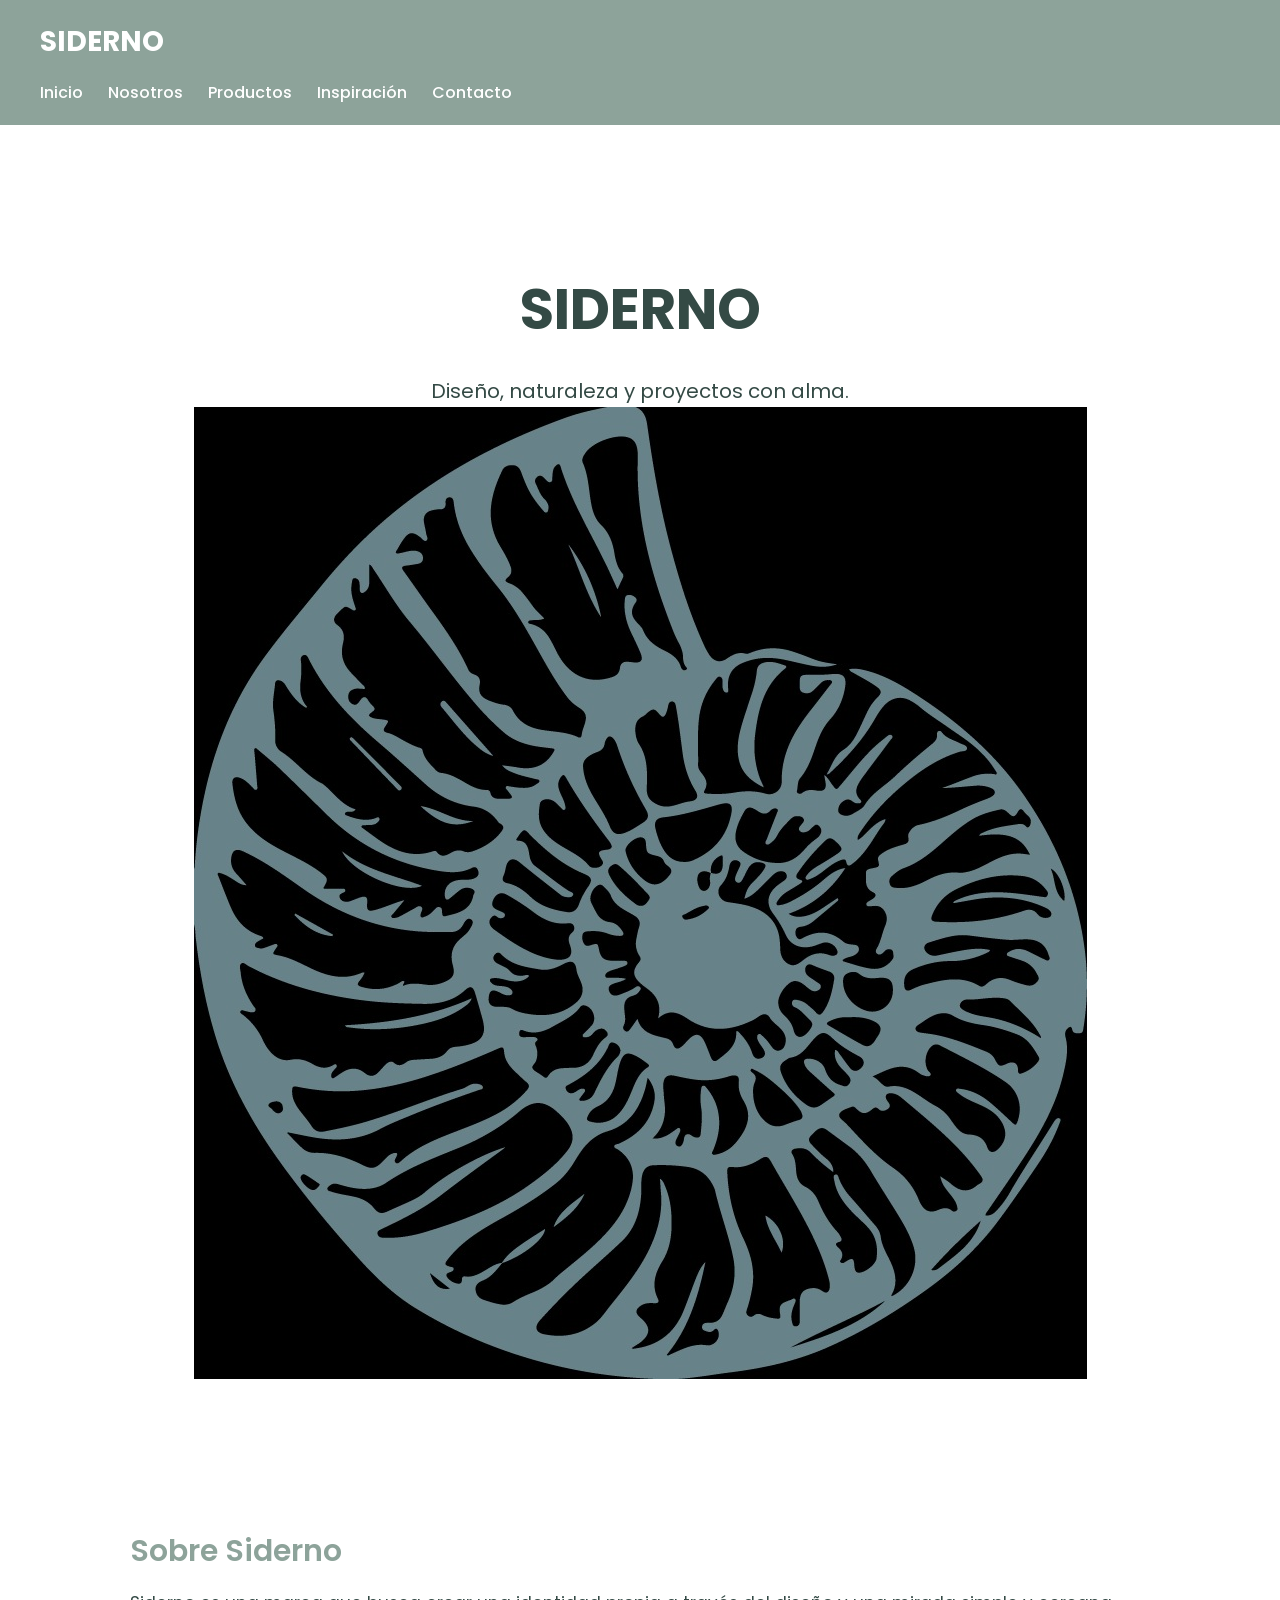
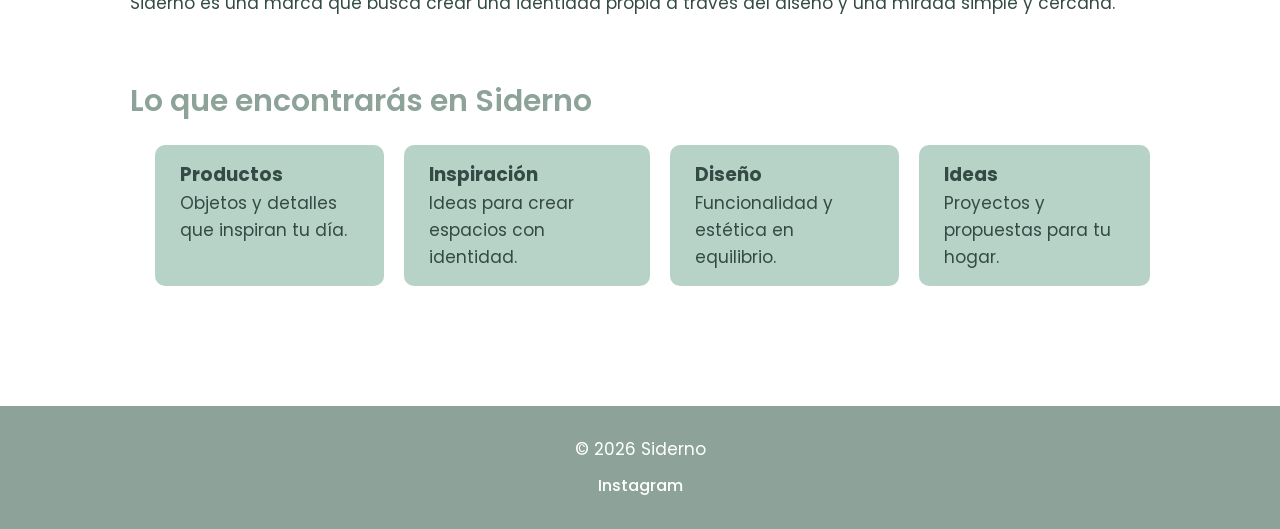
==== index.html @ 8a895bac "Update index.html" ====
<!DOCTYPE html>
<html lang="es">

<head>
    <meta charset="UTF-8">
    <meta name="viewport" content="width=device-width, initial-scale=1.0">

    <title>Siderno</title>

    <!-- Tipografía Google Fonts -->
    <link rel="preconnect" href="https://fonts.googleapis.com">
    <link rel="preconnect" href="https://fonts.gstatic.com" crossorigin>
    <link href="https://fonts.googleapis.com/css2?family=Poppins:wght@300;400;500;600;700&display=swap" rel="stylesheet">

    <!-- Hoja de estilos -->
    <link rel="stylesheet" href="styles/styles.css">
</head>

<body>

    <!-- ENCABEZADO Y NAVEGACIÓN -->
    <header>
        <p class="logo">SIDERNO</p>

        <nav>
            <ul>
                <li><a href="index.html">Inicio</a></li>
                <li><a href="pages/nosotros.html">Nosotros</a></li>
                <li><a href="pages/productos.html">Productos</a></li>
                <li><a href="pages/inspiracion.html">Inspiración</a></li>
                <li><a href="pages/contacto.html">Contacto</a></li>
            </ul>
        </nav>
    </header>

    <main>

        <!-- PRESENTACIÓN PRINCIPAL -->
        <section class="hero">
            <div class="hero-contenido">
                <h1>SIDERNO</h1>
                <p>Diseño, naturaleza y proyectos con alma.</p>
            </div>

            <img src="siderno.jpg" alt="Imagen representativa de Siderno">
        </section>

        <!-- PRESENTACIÓN DE LA MARCA -->
        <section class="sobre-siderno">
            <h2>Sobre Siderno</h2>

            <p>
                Siderno es una marca que busca crear una identidad propia
                a través del diseño y una mirada simple y cercana.
            </p>
        </section>

        <!-- CATEGORÍAS -->
        <section class="categorias">
            <h2>Lo que encontrarás en Siderno</h2>

            <ul class="lista-siderno">
                <li>
                    <h3>Productos</h3>
                    <p>Objetos y detalles que inspiran tu día.</p>
                </li>

                <li>
                    <h3>Inspiración</h3>
                    <p>Ideas para crear espacios con identidad.</p>
                </li>

                <li>
                    <h3>Diseño</h3>
                    <p>Funcionalidad y estética en equilibrio.</p>
                </li>

                <li>
                    <h3>Ideas</h3>
                    <p>Proyectos y propuestas para tu hogar.</p>
                </li>
            </ul>
        </section>

    </main>

    <!-- PIE DE PÁGINA -->
    <footer>
        <p>© 2026 Siderno</p>

        <nav>
            <ul>
                <li>
                    <a href="https://www.instagram.com/siderno.ar/">Instagram</a>
                </li>
            </ul>
        </nav>
    </footer>

</body>

</html>
---- styles/styles.css ----
/* =========================
   1. ESTILOS GENERALES
========================= */

* {
    margin: 0;
    padding: 0;
    box-sizing: border-box;
}

body {
    font-family: 'Poppins', sans-serif;
    background-color: #FFFFFF;
    color: #344A45;
    line-height: 1.6;
}

/* =========================
   2. HEADER Y NAVEGACIÓN
========================= */

header {
    background-color: #8DA39A;
    padding: 20px 40px;
}

header p {
    font-size: 28px;
    font-weight: 700;
    color: #FFFFFF;
}

nav ul {
    list-style: none;
    display: flex;
    gap: 25px;
    margin-top: 15px;
}

nav a {
    text-decoration: none;
    color: #FFFFFF;
    font-weight: 500;
}

nav a:hover {
    color: #D27243;
}

/* =========================
   3. CONTENIDO PRINCIPAL
========================= */

main {
    max-width: 1100px;
    margin: 0 auto;
    padding: 60px 40px;
}

section {
    margin-bottom: 60px;
}

h1 {
    font-size: 48px;
    font-weight: 700;
    color: #344A45;
    margin-bottom: 15px;
}

h2 {
    font-size: 30px;
    font-weight: 600;
    color: #8DA39A;
    margin-bottom: 15px;
}

p {
    font-size: 17px;
}

/* =========================
   4. PRESENTACIÓN
========================= */

.hero {
    text-align: center;
    padding: 80px 20px;
}

.hero h1 {
    font-size: 56px;
    margin-bottom: 20px;
}

.hero p {
    font-size: 20px;
}

/* =========================
   5. SECCIONES Y ARTÍCULOS
========================= */

article {
    background-color: #B7D2C7;
    padding: 25px;
    border-radius: 12px;
}

section ul {
    padding-left: 25px;
}

.lista-siderno {
    list-style: none;
    display: flex;
    justify-content: center;
    gap: 20px;
    margin-top: 20px;
}

.lista-siderno li {
    background-color: #B7D2C7;
    padding: 15px 25px;
    border-radius: 10px;
}

figure {
    margin-top: 20px;
}

figure img {
    display: block;
    width: 100%;
    max-width: 700px;
    border-radius: 12px;
}

figcaption {
    margin-top: 10px;
    font-style: italic;
}

/* =========================
   6. FOOTER
========================= */

footer {
    background-color: #8DA39A;
    padding: 30px 40px;
    text-align: center;
    color: #FFFFFF;
}

footer p {
    margin-bottom: 10px;
}

footer nav ul {
    justify-content: center;
    margin-top: 0;
}

footer a {
    color: #FFFFFF;
}

/* =========================
   7. DISEÑO RESPONSIVE
========================= */

@media (max-width: 768px) {
    header {
        padding: 20px;
    }

    nav ul {
        flex-direction: column;
        gap: 10px;
    }

    main {
        padding: 40px 20px;
    }

    h1 {
        font-size: 38px;
    }

    h2 {
        font-size: 26px;
    }

    footer {
        padding: 25px 20px;
    }
}
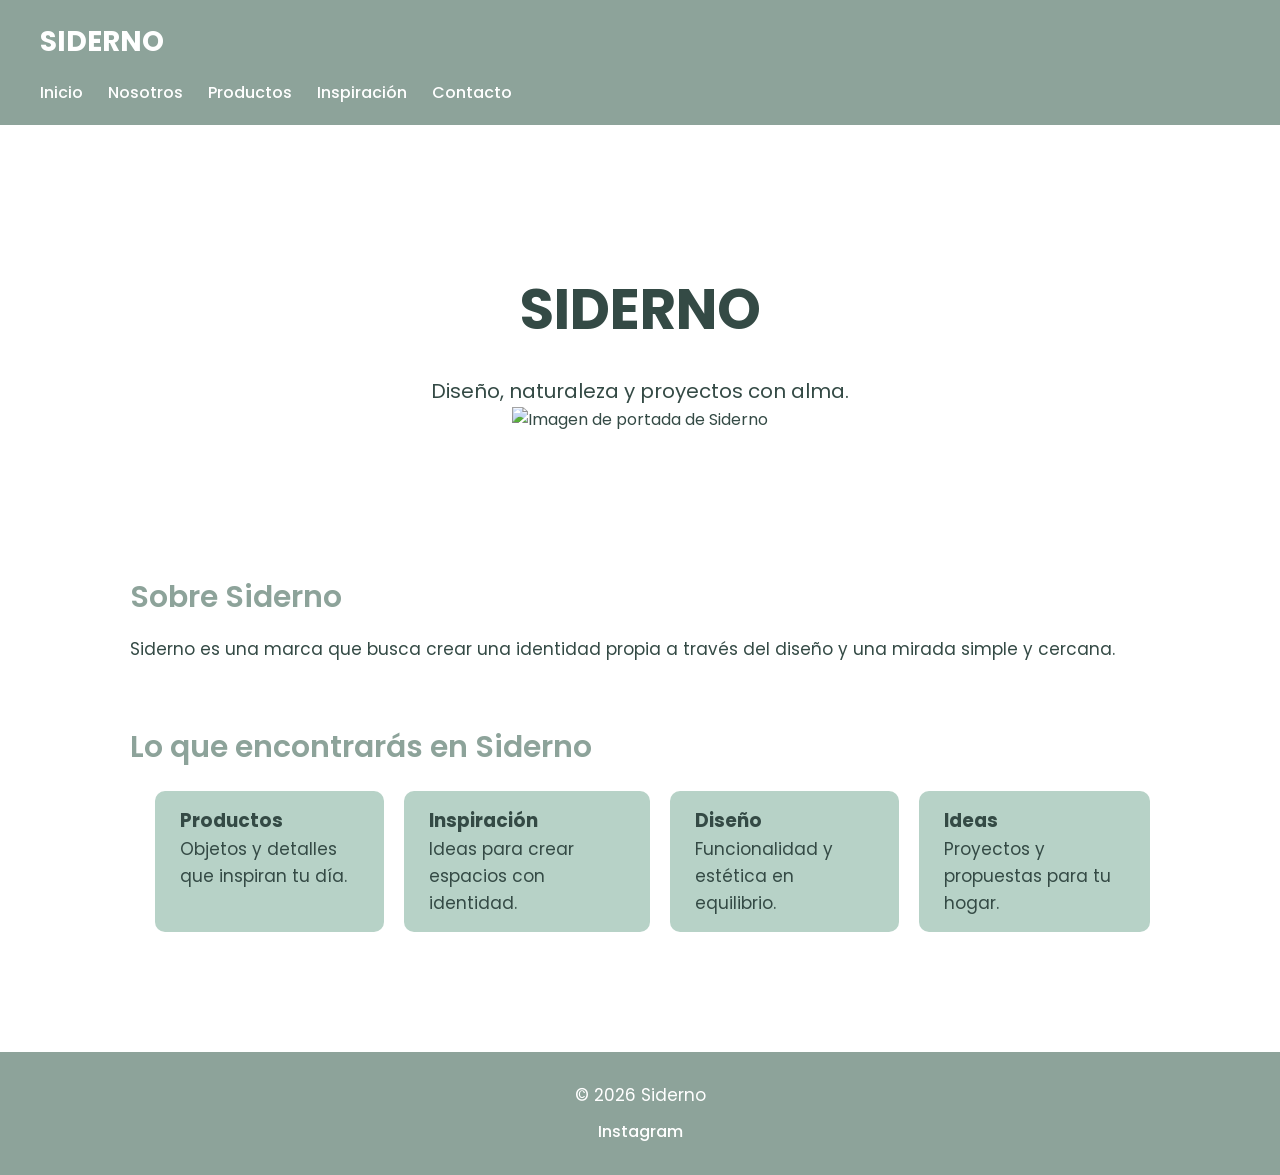
==== commit 52e98992: "Update index.html" ====
--- a/index.html
+++ b/index.html
@@ -43,7 +43,7 @@
                 <p>Diseño, naturaleza y proyectos con alma.</p>
             </div>
 
-            <img src="siderno.jpg" alt="Imagen representativa de Siderno">
+           <img src="portada.jpg" alt="Imagen de portada de Siderno">
         </section>
 
         <!-- PRESENTACIÓN DE LA MARCA -->
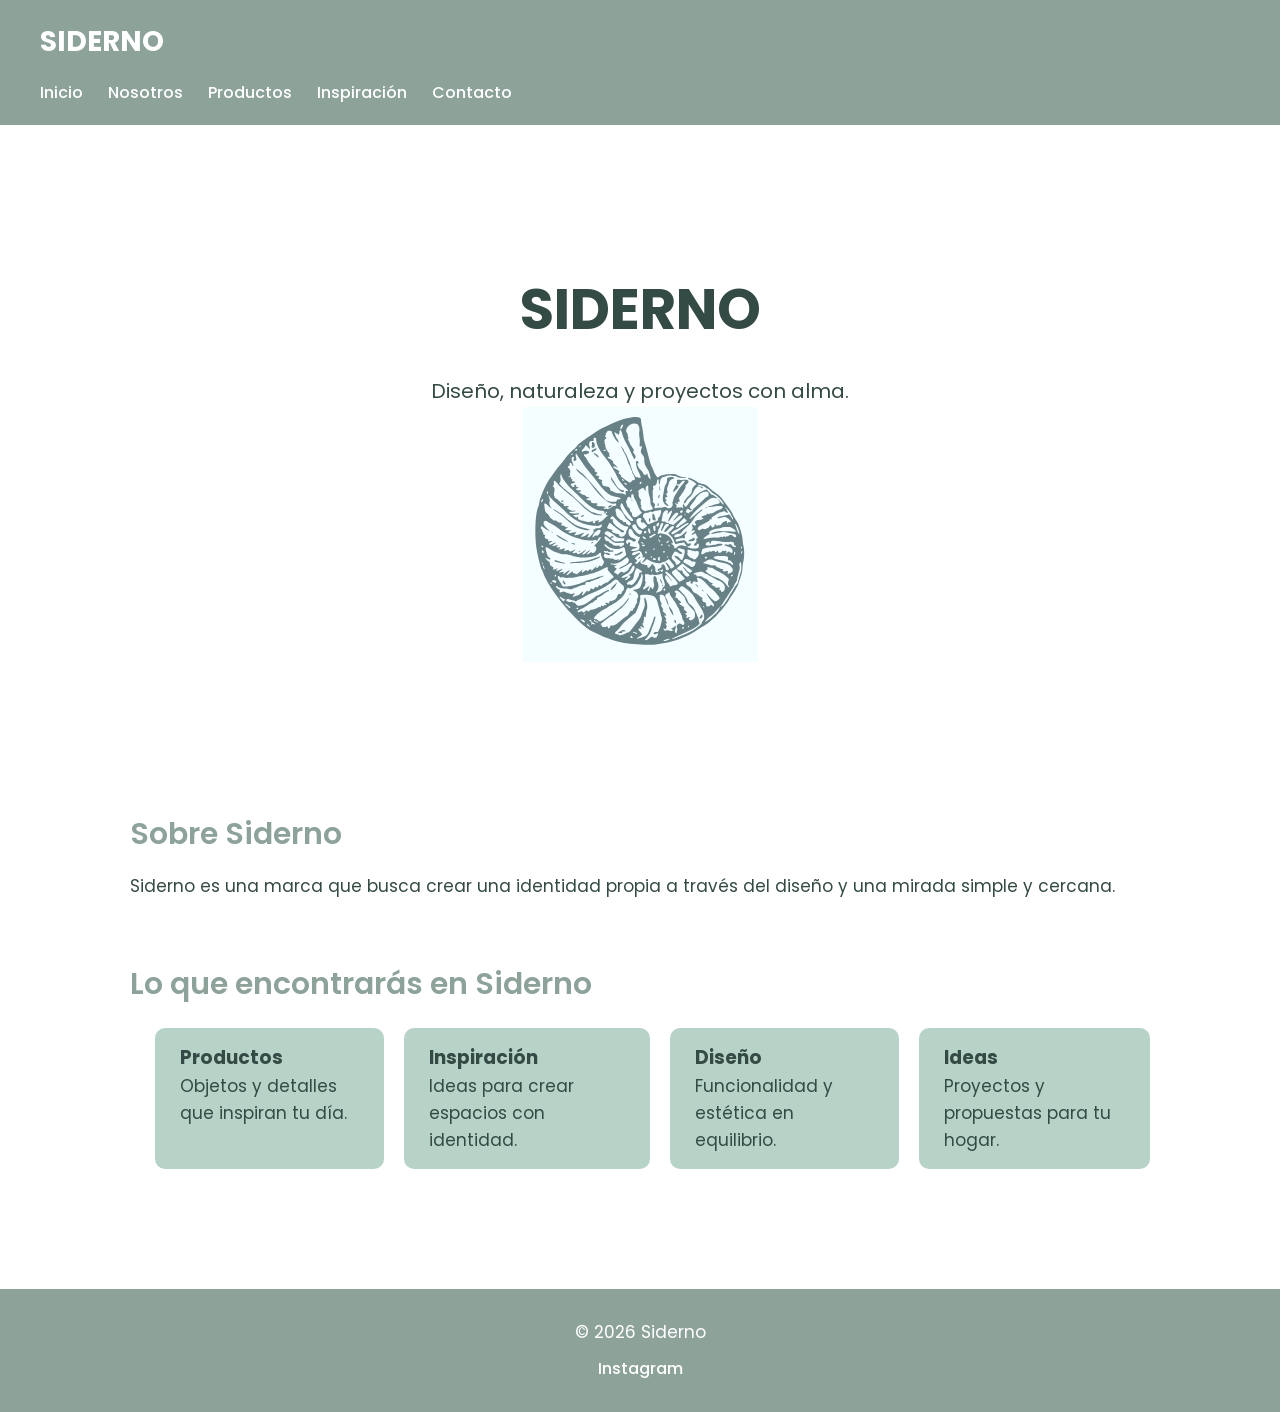
==== commit 0cda72c7: "Update index.html" ====
--- a/index.html
+++ b/index.html
@@ -43,7 +43,7 @@
                 <p>Diseño, naturaleza y proyectos con alma.</p>
             </div>
 
-           <img src="portada.jpg" alt="Imagen de portada de Siderno">
+          <img src="3.png" alt="Imagen de portada de Siderno">
         </section>
 
         <!-- PRESENTACIÓN DE LA MARCA -->
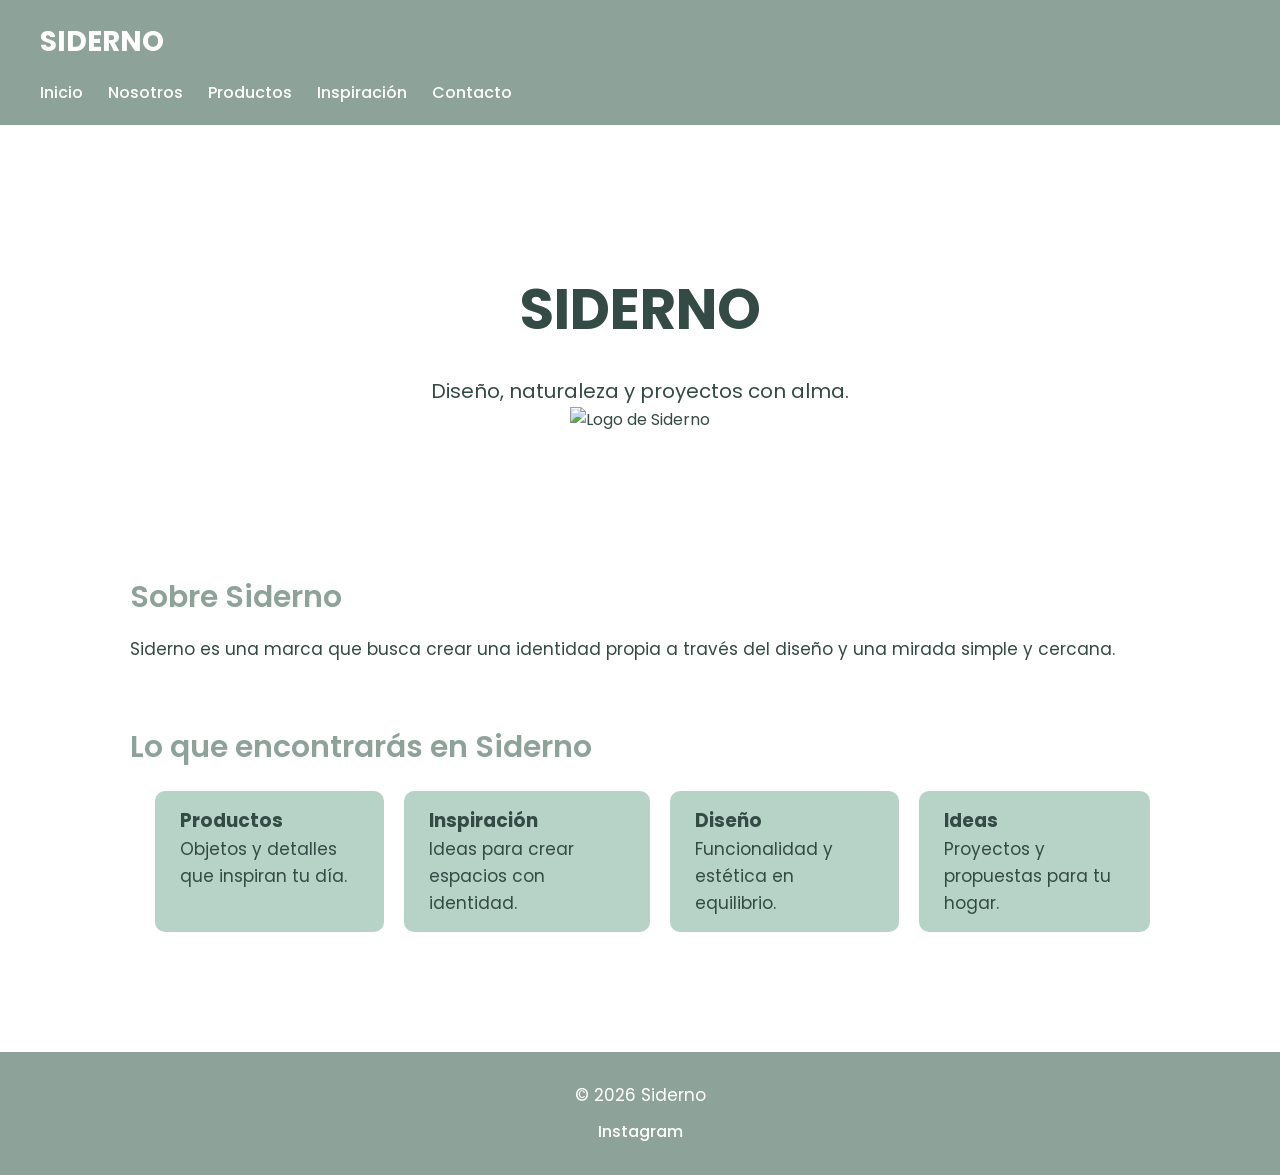
==== commit 22be867d: "Update index.html" ====
--- a/index.html
+++ b/index.html
@@ -42,8 +42,7 @@
                 <h1>SIDERNO</h1>
                 <p>Diseño, naturaleza y proyectos con alma.</p>
             </div>
-
-          <img src="3.png" alt="Imagen de portada de Siderno">
+<img src="siderno%20logo.png" alt="Logo de Siderno">
         </section>
 
         <!-- PRESENTACIÓN DE LA MARCA -->
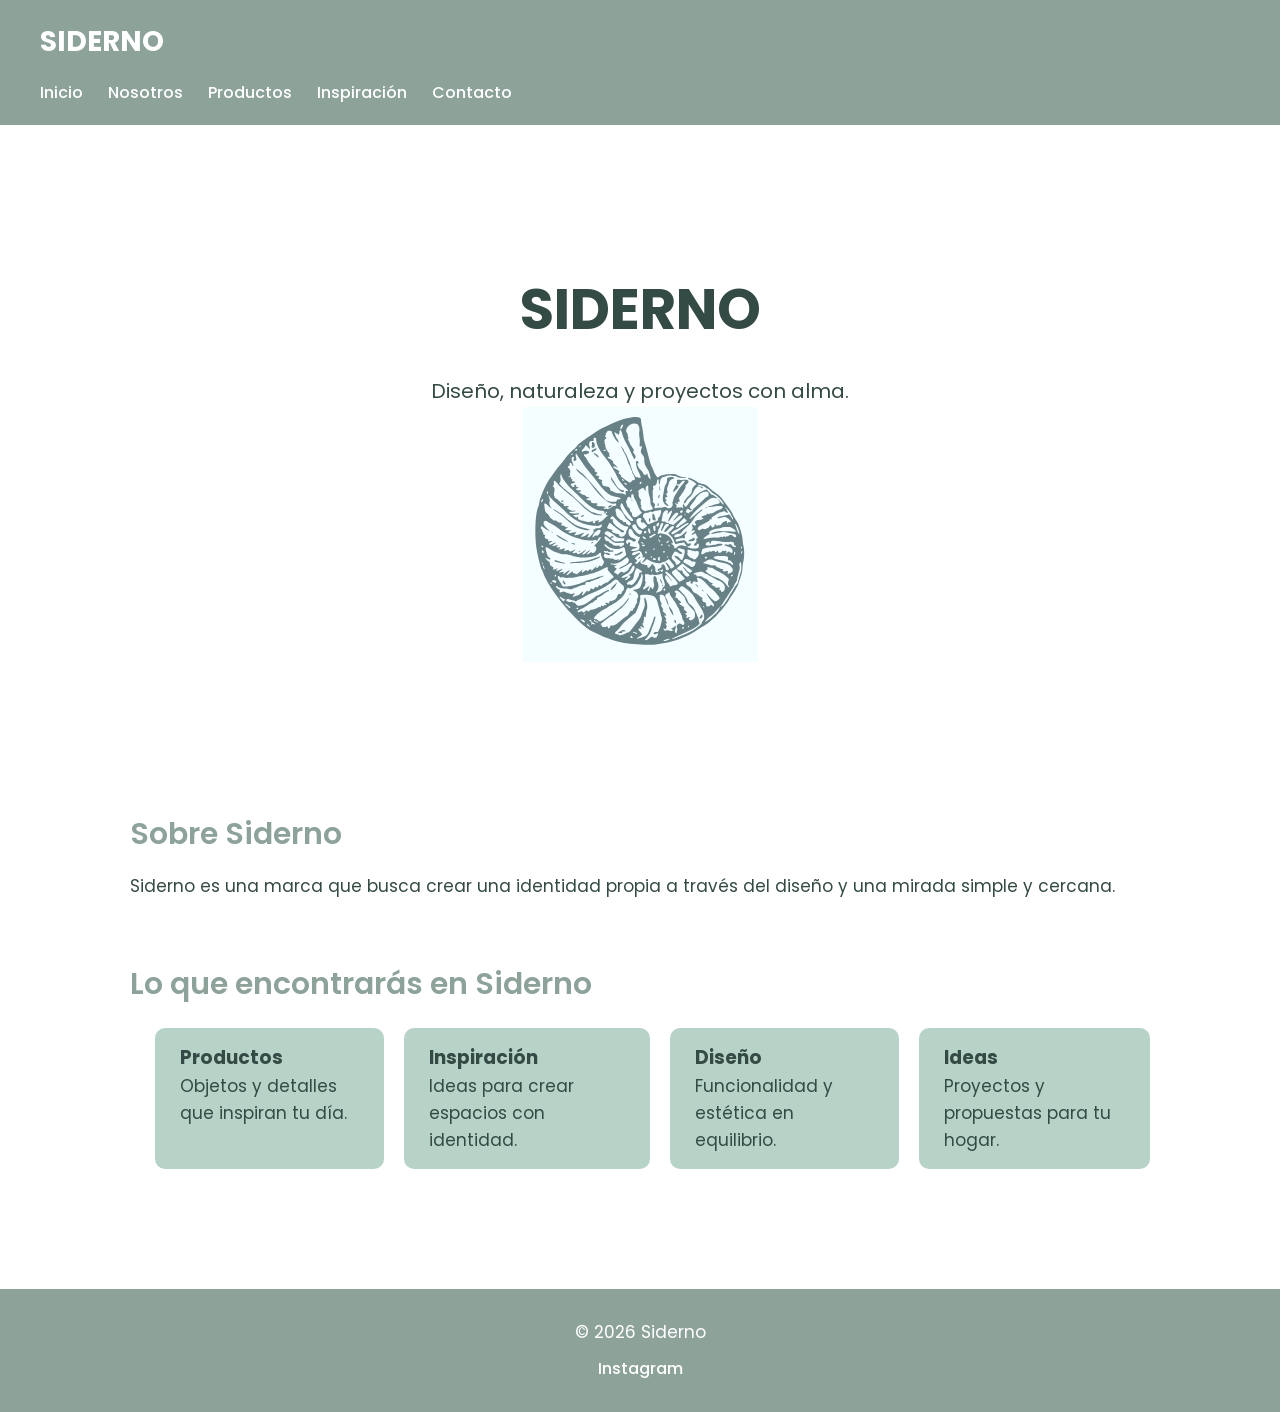
==== commit dc2072ad: "Update index.html" ====
--- a/index.html
+++ b/index.html
@@ -42,7 +42,7 @@
                 <h1>SIDERNO</h1>
                 <p>Diseño, naturaleza y proyectos con alma.</p>
             </div>
-<img src="siderno%20logo.png" alt="Logo de Siderno">
+<img src="Siderno%20logo.png" alt="Logo de Siderno">
         </section>
 
         <!-- PRESENTACIÓN DE LA MARCA -->
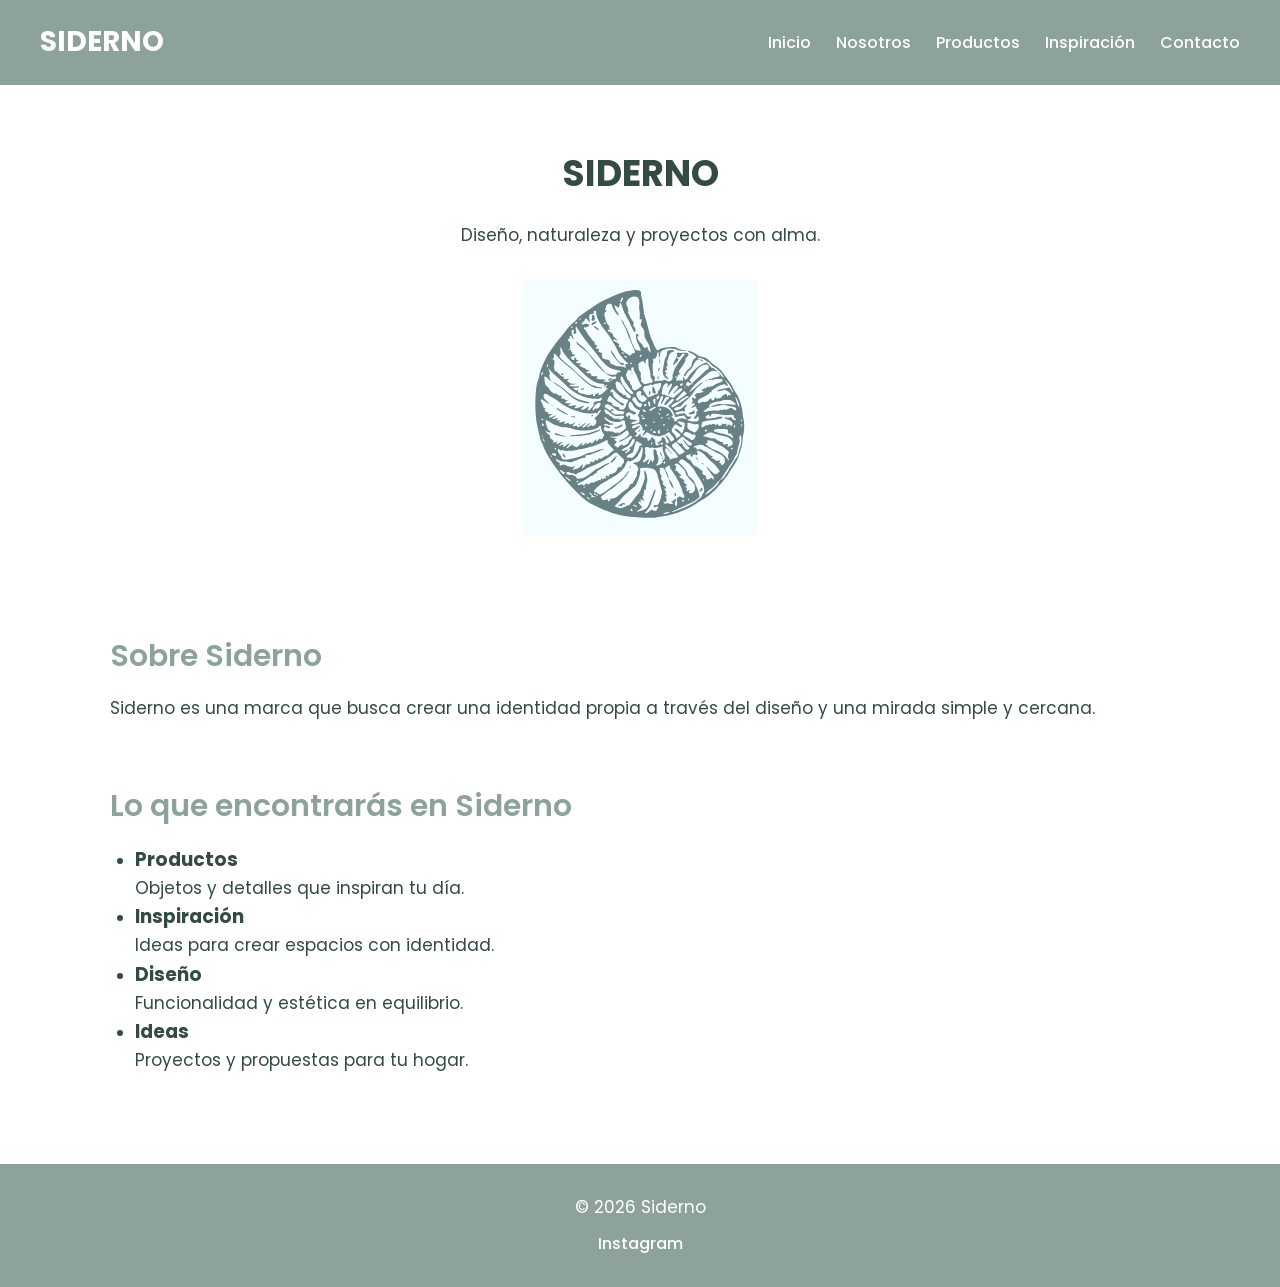
==== commit 57e7f92c: "Update index.html" ====
--- a/index.html
+++ b/index.html
@@ -42,7 +42,7 @@
                 <h1>SIDERNO</h1>
                 <p>Diseño, naturaleza y proyectos con alma.</p>
             </div>
-<img src="Siderno%20logo.png" alt="Logo de Siderno">
+<img src="./Siderno%20logo.png" alt="Logo de Siderno">
         </section>
 
         <!-- PRESENTACIÓN DE LA MARCA -->
@@ -59,7 +59,7 @@
         <section class="categorias">
             <h2>Lo que encontrarás en Siderno</h2>
 
-            <ul class="lista-siderno">
+            <ul class="grilla-categorias">
                 <li>
                     <h3>Productos</h3>
                     <p>Objetos y detalles que inspiran tu día.</p>
--- a/styles/styles.css
+++ b/styles/styles.css
@@ -14,6 +14,9 @@
     background-color: #FFFFFF;
     color: #344A45;
     line-height: 1.6;
+    min-height: 100vh;
+    display: flex;
+    flex-direction: column;
 }
 
 /* =========================
@@ -23,19 +26,24 @@
 header {
     background-color: #8DA39A;
     padding: 20px 40px;
-}
-
-header p {
+    display: flex;
+    justify-content: space-between;
+    align-items: center;
+}
+
+header .logo {
     font-size: 28px;
     font-weight: 700;
     color: #FFFFFF;
+    text-transform: uppercase;
+    text-decoration: none;
 }
 
 nav ul {
     list-style: none;
     display: flex;
     gap: 25px;
-    margin-top: 15px;
+    margin-top: 0;
 }
 
 nav a {
@@ -48,14 +56,17 @@
     color: #D27243;
 }
 
+
 /* =========================
    3. CONTENIDO PRINCIPAL
 ========================= */
 
 main {
     max-width: 1100px;
+    width: 100%;
     margin: 0 auto;
-    padding: 60px 40px;
+    padding: 30px 20px;
+    flex: 1;
 }
 
 section {
@@ -86,18 +97,22 @@
 
 .hero {
     text-align: center;
-    padding: 80px 20px;
+    padding: 30px 10px;
 }
 
 .hero h1 {
-    font-size: 56px;
+    font-size: 36px;
     margin-bottom: 20px;
 }
 
 .hero p {
-    font-size: 20px;
-}
-
+    font-size: 17px;
+}
+
+.hero img {
+    margin-top: 30px;
+    max-width: 100%;
+}
 /* =========================
    5. SECCIONES Y ARTÍCULOS
 ========================= */
@@ -196,3 +211,6 @@
         padding: 25px 20px;
     }
 }
+.logo {
+    text-transform: uppercase;
+}
